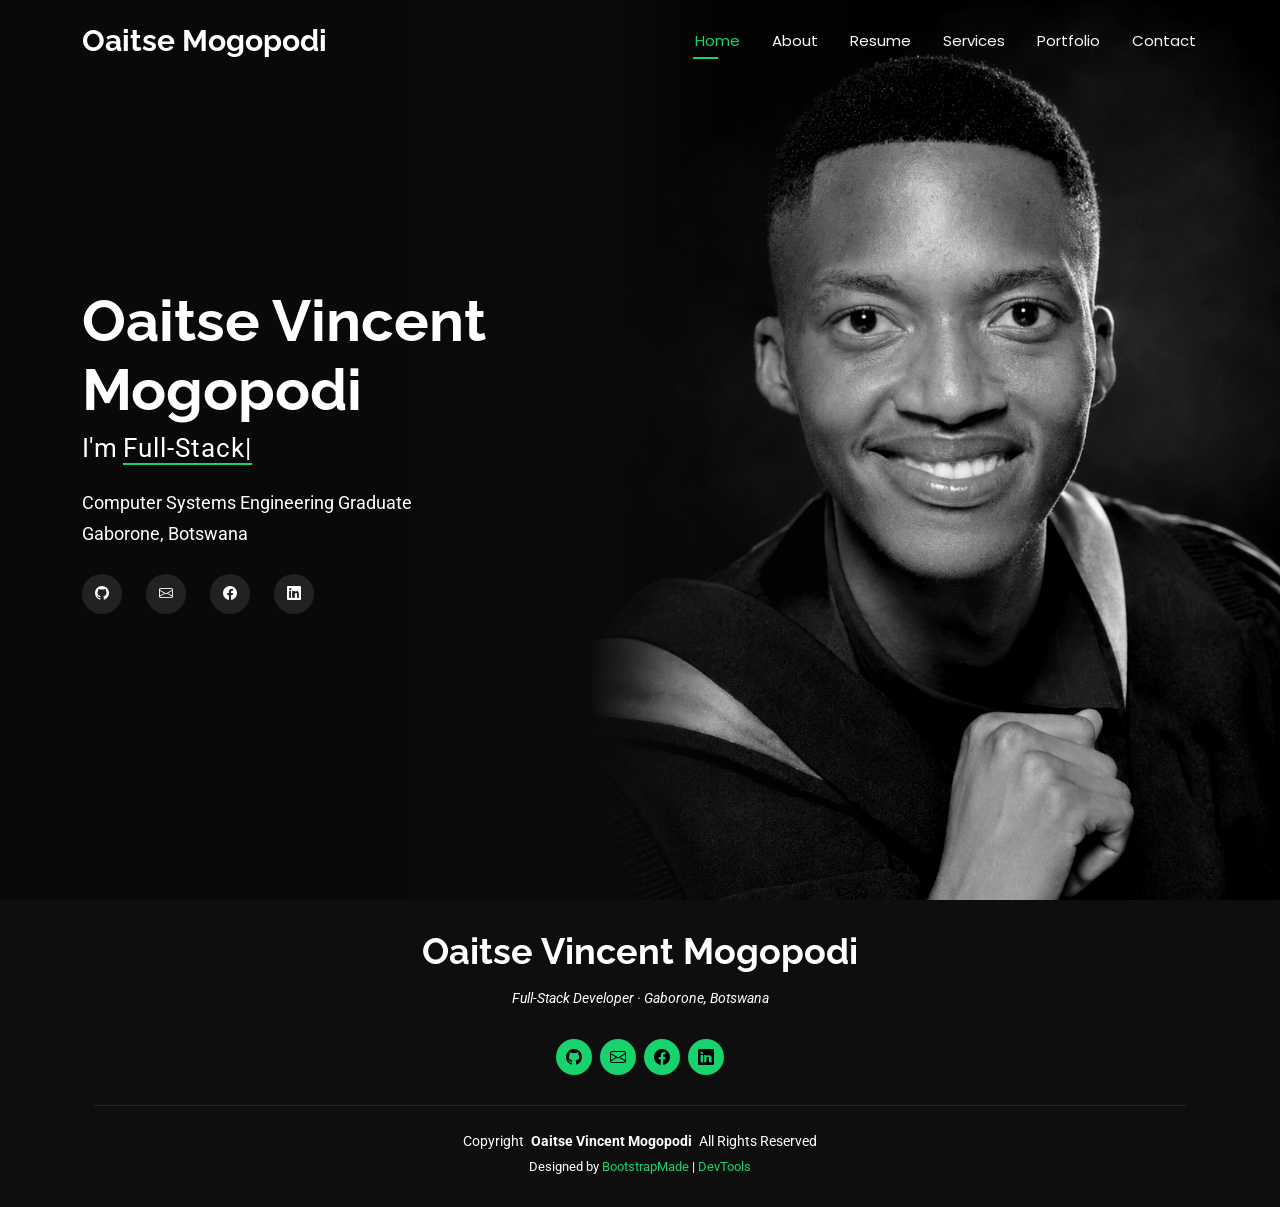
==== index.html @ 15a84e5a "first commit" ====
<!DOCTYPE html>
<html lang="en">

<head>
  <meta charset="utf-8">
  <meta content="width=device-width, initial-scale=1.0" name="viewport">
  <title>Oaitse Vincent Mogopodi | Full-Stack Developer</title>
  <meta name="description" content="Oaitse Vincent Mogopodi, Full-Stack Developer and Computer Systems Engineering Graduate in Gaborone, Botswana. Explore web applications, mobile contributions, testing, automation, and IT support.">
  <meta property="og:title" content="Oaitse Vincent Mogopodi | Full-Stack Developer">
  <meta property="og:type" content="website">

  <!-- Favicons -->
  <link href="assets/img/favicon.png" rel="icon">
  <link href="assets/img/apple-touch-icon.png" rel="apple-touch-icon">

  <!-- Fonts -->
  <link href="https://fonts.googleapis.com" rel="preconnect">
  <link href="https://fonts.gstatic.com" rel="preconnect" crossorigin>
  <link href="https://fonts.googleapis.com/css2?family=Roboto:ital,wght@0,100;0,300;0,400;0,500;0,700;0,900;1,100;1,300;1,400;1,500;1,700;1,900&family=Poppins:ital,wght@0,100;0,200;0,300;0,400;0,500;0,600;0,700;0,800;0,900;1,100;1,200;1,300;1,400;1,500;1,600;1,700;1,800;1,900&family=Raleway:ital,wght@0,100;0,200;0,300;0,400;0,500;0,600;0,700;0,800;0,900;1,100;1,200;1,300;1,400;1,500;1,600;1,700;1,800;1,900&display=swap" rel="stylesheet">

  <!-- Vendor CSS Files -->
  <link href="assets/vendor/bootstrap/css/bootstrap.min.css" rel="stylesheet">
  <link href="assets/vendor/bootstrap-icons/bootstrap-icons.css" rel="stylesheet">
  <link href="assets/vendor/aos/aos.css" rel="stylesheet">
  <link href="assets/vendor/swiper/swiper-bundle.min.css" rel="stylesheet">
  <link href="assets/vendor/glightbox/css/glightbox.min.css" rel="stylesheet">

  <!-- Main CSS File -->
  <link href="assets/css/main.css" rel="stylesheet">

  <!-- =======================================================
  * Template Name: Personal
  * Template URL: https://bootstrapmade.com/personal-free-resume-bootstrap-template/
  * Updated: Mar 05 2025 with Bootstrap v5.3.3
  * Author: BootstrapMade.com
  * License: https://bootstrapmade.com/license/
  ======================================================== -->
  <link href="assets/css/personalisation.css" rel="stylesheet">
</head>

<body class="index-page">

  <header id="header" class="header d-flex align-items-center fixed-top">
    <div class="container-fluid container-xl position-relative d-flex align-items-center justify-content-between">

      <a href="index.html" class="logo d-flex align-items-center">
        <!-- Uncomment the line below if you also wish to use an image logo -->
        <!-- <img src="assets/img/logo.webp" alt=""> -->
        <span class="sitename">Oaitse Mogopodi</span>
      </a>

      <nav id="navmenu" class="navmenu" aria-label="Main navigation">
        <ul id="main-navigation">
          <li><a href="index.html" class="active">Home</a></li>
          <li><a href="about.html">About</a></li>
          <li><a href="resume.html">Resume</a></li>
          <li><a href="services.html">Services</a></li>
          <li><a href="portfolio.html">Portfolio</a></li>
          <li><a href="contact.html">Contact</a></li>
        </ul>
        <button type="button" class="mobile-nav-toggle d-xl-none bi bi-list" aria-label="Toggle navigation" aria-expanded="false" aria-controls="main-navigation"></button>
      </nav>

    </div>
  </header>

  <main id="main" class="main" tabindex="-1">

    <!-- Hero Section -->
    <section id="hero" class="hero section dark-background">

      <img src="assets/img/oaitse-graduation.png" alt="Oaitse Vincent Mogopodi in graduation attire" fetchpriority="high" data-aos="fade-in">

      <div class="container" data-aos="zoom-out" data-aos-delay="100">
        <h1 class="hero-name">Oaitse Vincent Mogopodi</h1>
        <p>I'm <span class="typed" data-typed-items="Full-Stack Developer, Mobile Developer, Software Tester, IT Support Specialist"></span></p>
        <p class="hero-description">Computer Systems Engineering Graduate<br>Gaborone, Botswana</p>
        <div class="social-links"><a href="https://github.com/oaitsemogopodi" aria-label="GitHub"><i class="bi bi-github" aria-hidden="true"></i></a>
<a href="mailto:oaitsemogopodi@gmail.com" aria-label="Email Oaitse"><i class="bi bi-envelope" aria-hidden="true"></i></a>
<a href="https://www.facebook.com/oaitsetheboy.mogopodi/" aria-label="Facebook"><i class="bi bi-facebook" aria-hidden="true"></i></a>
<a href="https://www.linkedin.com/in/oaitse-vincent-mogopodi-698320246/" aria-label="LinkedIn"><i class="bi bi-linkedin" aria-hidden="true"></i></a></div>
      </div>

    </section><!-- /Hero Section -->

  </main>

  <footer id="footer" class="footer dark-background">
    <div class="container">
      <h3 class="sitename">Oaitse Vincent Mogopodi</h3>
      <p>Full-Stack Developer · Gaborone, Botswana</p>
      <div class="social-links d-flex justify-content-center"><a href="https://github.com/oaitsemogopodi" aria-label="GitHub"><i class="bi bi-github" aria-hidden="true"></i></a>
<a href="mailto:oaitsemogopodi@gmail.com" aria-label="Email Oaitse"><i class="bi bi-envelope" aria-hidden="true"></i></a>
<a href="https://www.facebook.com/oaitsetheboy.mogopodi/" aria-label="Facebook"><i class="bi bi-facebook" aria-hidden="true"></i></a>
<a href="https://www.linkedin.com/in/oaitse-vincent-mogopodi-698320246/" aria-label="LinkedIn"><i class="bi bi-linkedin" aria-hidden="true"></i></a></div>
      <div class="container">
        <div class="copyright">
          <span>Copyright</span> <strong class="px-1 sitename">Oaitse Vincent Mogopodi</strong> <span>All Rights Reserved</span>
        </div>
        <div class="credits">
          <!-- All the links in the footer should remain intact. -->
          <!-- You can delete the links only if you've purchased the pro version. -->
          <!-- Licensing information: https://bootstrapmade.com/license/ -->
          <!-- Purchase the pro version with working PHP/AJAX contact form: [buy-url] -->
          Designed by <a href="https://bootstrapmade.com/">BootstrapMade</a> | <a href="https://bootstrapmade.com/tools/">DevTools</a>
        </div>
      </div>
    </div>
  </footer>

  <!-- Scroll Top -->
  <a href="#main" aria-label="Back to top" id="scroll-top" class="scroll-top d-flex align-items-center justify-content-center"><i class="bi bi-arrow-up-short"></i></a>

  <!-- Preloader -->
  <div id="preloader"></div>

  <!-- Vendor JS Files -->
  <script src="assets/vendor/bootstrap/js/bootstrap.bundle.min.js"></script>
  <script src="assets/vendor/php-email-form/validate.js"></script>
  <script src="assets/vendor/aos/aos.js"></script>
  <script src="assets/vendor/typed.js/typed.umd.js"></script>
  <script src="assets/vendor/purecounter/purecounter_vanilla.js"></script>
  <script src="assets/vendor/waypoints/noframework.waypoints.js"></script>
  <script src="assets/vendor/swiper/swiper-bundle.min.js"></script>
  <script src="assets/vendor/glightbox/js/glightbox.min.js"></script>
  <script src="assets/vendor/imagesloaded/imagesloaded.pkgd.min.js"></script>
  <script src="assets/vendor/isotope-layout/isotope.pkgd.min.js"></script>

  <!-- Main JS File -->
  <script src="assets/js/main.js"></script>
  <script src="assets/js/personalisation.js"></script>

</body>

</html>
---- assets/css/main.css ----
/**
* Template Name: Personal
* Template URL: https://bootstrapmade.com/personal-free-resume-bootstrap-template/
* Updated: Mar 05 2025 with Bootstrap v5.3.3
* Author: BootstrapMade.com
* License: https://bootstrapmade.com/license/
*/

/*--------------------------------------------------------------
# Font & Color Variables
# Help: https://bootstrapmade.com/color-system/
--------------------------------------------------------------*/
/* Fonts */
:root {
  --default-font: "Roboto",  system-ui, -apple-system, "Segoe UI", Roboto, "Helvetica Neue", Arial, "Noto Sans", "Liberation Sans", sans-serif, "Apple Color Emoji", "Segoe UI Emoji", "Segoe UI Symbol", "Noto Color Emoji";
  --heading-font: "Raleway",  sans-serif;
  --nav-font: "Poppins",  sans-serif;
}

/* Global Colors - The following color variables are used throughout the website. Updating them here will change the color scheme of the entire website */
:root { 
  --background-color: #000000; /* Background color for the entire website, including individual sections */
  --default-color: #fafafa; /* Default color used for the majority of the text content across the entire website */
  --heading-color: #ffffff; /* Color for headings, subheadings and title throughout the website */
  --accent-color: #18d26e; /* Accent color that represents your brand on the website. It's used for buttons, links, and other elements that need to stand out */
  --surface-color: #1a1a1a; /* The surface color is used as a background of boxed elements within sections, such as cards, icon boxes, or other elements that require a visual separation from the global background. */
  --contrast-color: #000000; /* Contrast color for text, ensuring readability against backgrounds of accent, heading, or default colors. */
}

/* Nav Menu Colors - The following color variables are used specifically for the navigation menu. They are separate from the global colors to allow for more customization options */
:root {
  --nav-color: #fafafa;  /* The default color of the main navmenu links */
  --nav-hover-color: #18d26e; /* Applied to main navmenu links when they are hovered over or active */
  --nav-mobile-background-color: #1a1a1a; /* Used as the background color for mobile navigation menu */
  --nav-dropdown-background-color: #1a1a1a; /* Used as the background color for dropdown items that appear when hovering over primary navigation items */
  --nav-dropdown-color: #fafafa; /* Used for navigation links of the dropdown items in the navigation menu. */
  --nav-dropdown-hover-color: #18d26e; /* Similar to --nav-hover-color, this color is applied to dropdown navigation links when they are hovered over. */
}

/* Color Presets - These classes override global colors when applied to any section or element, providing reuse of the sam color scheme. */

.light-background {
  --background-color: #1a1a1a;
  --surface-color: #343434;
}

.dark-background {
  --background-color: rgba(15, 15, 15, 0.975);
  --default-color: #ffffff;
  --heading-color: #ffffff;
  --surface-color: #292929f9;
  --contrast-color: #000000;
}

/* Smooth scroll */
:root {
  scroll-behavior: smooth;
}

/*--------------------------------------------------------------
# General Styling & Shared Classes
--------------------------------------------------------------*/
body {
  color: var(--default-color);
  background-color: var(--background-color);
  font-family: var(--default-font);
}

a {
  color: var(--accent-color);
  text-decoration: none;
  transition: 0.3s;
}

a:hover {
  color: color-mix(in srgb, var(--accent-color), transparent 25%);
  text-decoration: none;
}

h1,
h2,
h3,
h4,
h5,
h6 {
  color: var(--heading-color);
  font-family: var(--heading-font);
}

/* PHP Email Form Messages
------------------------------*/
.php-email-form .error-message {
  display: none;
  background: #df1529;
  color: #ffffff;
  text-align: left;
  padding: 15px;
  margin-bottom: 24px;
  font-weight: 600;
}

.php-email-form .sent-message {
  display: none;
  color: #ffffff;
  background: #059652;
  text-align: center;
  padding: 15px;
  margin-bottom: 24px;
  font-weight: 600;
}

.php-email-form .loading {
  display: none;
  background: var(--surface-color);
  text-align: center;
  padding: 15px;
  margin-bottom: 24px;
}

.php-email-form .loading:before {
  content: "";
  display: inline-block;
  border-radius: 50%;
  width: 24px;
  height: 24px;
  margin: 0 10px -6px 0;
  border: 3px solid var(--accent-color);
  border-top-color: var(--surface-color);
  animation: php-email-form-loading 1s linear infinite;
}

@keyframes php-email-form-loading {
  0% {
    transform: rotate(0deg);
  }

  100% {
    transform: rotate(360deg);
  }
}

/*--------------------------------------------------------------
# Global Header
--------------------------------------------------------------*/
.header {
  --background-color: rgba(0, 0, 0, 0);
  color: var(--default-color);
  background-color: var(--background-color);
  padding: 15px 0;
  transition: all 0.5s;
  z-index: 997;
}

.header .logo {
  line-height: 1;
}

.header .logo img {
  max-height: 32px;
  margin-right: 8px;
}

.header .logo h1 {
  font-size: 30px;
  margin: 0;
  font-weight: 700;
  color: var(--heading-color);
}

.scrolled .header {
  box-shadow: 0px 0 18px rgba(0, 0, 0, 0.1);
}

/* Global Header on Scroll
------------------------------*/
.scrolled .header {
  --background-color: rgba(0, 0, 0, 0.8);
}

/*--------------------------------------------------------------
# Navigation Menu
--------------------------------------------------------------*/
/* Desktop Navigation */
@media (min-width: 1200px) {
  .navmenu {
    padding: 0;
  }

  .navmenu ul {
    margin: 0;
    padding: 0;
    display: flex;
    list-style: none;
    align-items: center;
  }

  .navmenu li {
    position: relative;
  }

  .navmenu>ul>li {
    white-space: nowrap;
    padding: 15px 14px;
  }

  .navmenu>ul>li:last-child {
    padding-right: 0;
  }

  .navmenu a,
  .navmenu a:focus {
    color: var(--nav-color);
    font-size: 15px;
    padding: 0 2px;
    font-family: var(--nav-font);
    font-weight: 400;
    display: flex;
    align-items: center;
    justify-content: space-between;
    white-space: nowrap;
    transition: 0.3s;
    position: relative;
  }

  .navmenu a i,
  .navmenu a:focus i {
    font-size: 12px;
    line-height: 0;
    margin-left: 5px;
    transition: 0.3s;
  }

  .navmenu>ul>li>a:before {
    content: "";
    position: absolute;
    height: 2px;
    bottom: -6px;
    left: 0;
    background-color: var(--nav-hover-color);
    visibility: hidden;
    width: 0px;
    transition: all 0.3s ease-in-out 0s;
  }

  .navmenu a:hover:before,
  .navmenu li:hover>a:before,
  .navmenu .active:before {
    visibility: visible;
    width: 25px;
  }

  .navmenu li:hover>a,
  .navmenu .active,
  .navmenu .active:focus {
    color: var(--nav-hover-color);
  }

  .navmenu .dropdown ul {
    margin: 0;
    padding: 10px 0;
    background: var(--nav-dropdown-background-color);
    display: block;
    position: absolute;
    visibility: hidden;
    left: 14px;
    top: 130%;
    opacity: 0;
    transition: 0.3s;
    border-radius: 4px;
    z-index: 99;
    box-shadow: 0px 0px 30px rgba(0, 0, 0, 0.1);
  }

  .navmenu .dropdown ul li {
    min-width: 200px;
  }

  .navmenu .dropdown ul a {
    padding: 10px 20px;
    font-size: 15px;
    text-transform: none;
    color: var(--nav-dropdown-color);
  }

  .navmenu .dropdown ul a i {
    font-size: 12px;
  }

  .navmenu .dropdown ul a:hover,
  .navmenu .dropdown ul .active:hover,
  .navmenu .dropdown ul li:hover>a {
    color: var(--nav-dropdown-hover-color);
  }

  .navmenu .dropdown:hover>ul {
    opacity: 1;
    top: 100%;
    visibility: visible;
  }

  .navmenu .dropdown .dropdown ul {
    top: 0;
    left: -90%;
    visibility: hidden;
  }

  .navmenu .dropdown .dropdown:hover>ul {
    opacity: 1;
    top: 0;
    left: -100%;
    visibility: visible;
  }
}

/* Mobile Navigation */
@media (max-width: 1199px) {
  .mobile-nav-toggle {
    color: var(--nav-color);
    font-size: 28px;
    line-height: 0;
    margin-right: 10px;
    cursor: pointer;
    transition: color 0.3s;
  }

  .navmenu {
    padding: 0;
    z-index: 9997;
  }

  .navmenu ul {
    display: none;
    list-style: none;
    position: absolute;
    inset: 60px 20px 20px 20px;
    padding: 10px 0;
    margin: 0;
    border-radius: 6px;
    background-color: var(--nav-mobile-background-color);
    border: 1px solid color-mix(in srgb, var(--default-color), transparent 90%);
    box-shadow: none;
    overflow-y: auto;
    transition: 0.3s;
    z-index: 9998;
  }

  .navmenu a,
  .navmenu a:focus {
    color: var(--nav-dropdown-color);
    padding: 10px 20px;
    font-family: var(--nav-font);
    font-size: 17px;
    font-weight: 500;
    display: flex;
    align-items: center;
    justify-content: space-between;
    white-space: nowrap;
    transition: 0.3s;
  }

  .navmenu a i,
  .navmenu a:focus i {
    font-size: 12px;
    line-height: 0;
    margin-left: 5px;
    width: 30px;
    height: 30px;
    display: flex;
    align-items: center;
    justify-content: center;
    border-radius: 50%;
    transition: 0.3s;
    background-color: color-mix(in srgb, var(--accent-color), transparent 90%);
  }

  .navmenu a i:hover,
  .navmenu a:focus i:hover {
    background-color: var(--accent-color);
    color: var(--contrast-color);
  }

  .navmenu a:hover,
  .navmenu .active,
  .navmenu .active:focus {
    color: var(--nav-dropdown-hover-color);
  }

  .navmenu .active i,
  .navmenu .active:focus i {
    background-color: var(--accent-color);
    color: var(--contrast-color);
    transform: rotate(180deg);
  }

  .navmenu .dropdown ul {
    position: static;
    display: none;
    z-index: 99;
    padding: 10px 0;
    margin: 10px 20px;
    background-color: var(--nav-dropdown-background-color);
    transition: all 0.5s ease-in-out;
  }

  .navmenu .dropdown ul ul {
    background-color: rgba(33, 37, 41, 0.1);
  }

  .navmenu .dropdown>.dropdown-active {
    display: block;
    background-color: rgba(33, 37, 41, 0.03);
  }

  .mobile-nav-active {
    overflow: hidden;
  }

  .mobile-nav-active .mobile-nav-toggle {
    color: #fff;
    position: absolute;
    font-size: 32px;
    top: 15px;
    right: 15px;
    margin-right: 0;
    z-index: 9999;
  }

  .mobile-nav-active .navmenu {
    position: fixed;
    overflow: hidden;
    inset: 0;
    background: rgba(33, 37, 41, 0.8);
    transition: 0.3s;
  }

  .mobile-nav-active .navmenu>ul {
    display: block;
  }
}

/*--------------------------------------------------------------
# Global Footer
--------------------------------------------------------------*/
.footer {
  color: var(--default-color);
  background-color: var(--background-color);
  font-size: 14px;
  text-align: center;
  padding: 30px 0;
  position: relative;
}

.footer h3 {
  font-size: 36px;
  font-weight: 700;
  position: relative;
  padding: 0;
  margin: 0 0 15px 0;
}

.footer p {
  font-size: 15;
  font-style: italic;
  padding: 0;
  margin: 0 0 30px 0;
}

.footer .social-links {
  margin: 0 0 30px 0;
}

.footer .social-links a {
  font-size: 16px;
  display: flex;
  align-items: center;
  justify-content: center;
  background: var(--accent-color);
  color: var(--contrast-color);
  line-height: 1;
  margin: 0 4px;
  border-radius: 50%;
  text-align: center;
  width: 36px;
  height: 36px;
  transition: 0.3s;
}

.footer .social-links a:hover {
  background: color-mix(in srgb, var(--accent-color), transparent 20%);
  text-decoration: none;
}

.footer .copyright {
  padding-top: 25px;
  border-top: 1px solid color-mix(in srgb, var(--default-color), transparent 90%);
}

.footer .credits {
  font-size: 13px;
  padding-top: 5px;
}

/*--------------------------------------------------------------
# Preloader
--------------------------------------------------------------*/
#preloader {
  position: fixed;
  inset: 0;
  z-index: 999999;
  overflow: hidden;
  background: var(--background-color);
  transition: all 0.6s ease-out;
}

#preloader:before {
  content: "";
  position: fixed;
  top: calc(50% - 30px);
  left: calc(50% - 30px);
  border: 6px solid #ffffff;
  border-color: var(--accent-color) transparent var(--accent-color) transparent;
  border-radius: 50%;
  width: 60px;
  height: 60px;
  animation: animate-preloader 1.5s linear infinite;
}

@keyframes animate-preloader {
  0% {
    transform: rotate(0deg);
  }

  100% {
    transform: rotate(360deg);
  }
}

/*--------------------------------------------------------------
# Scroll Top Button
--------------------------------------------------------------*/
.scroll-top {
  position: fixed;
  visibility: hidden;
  opacity: 0;
  right: 15px;
  bottom: -15px;
  z-index: 99999;
  background-color: var(--accent-color);
  width: 44px;
  height: 44px;
  border-radius: 50px;
  transition: all 0.4s;
}

.scroll-top i {
  font-size: 24px;
  color: var(--contrast-color);
  line-height: 0;
}

.scroll-top:hover {
  background-color: color-mix(in srgb, var(--accent-color), transparent 20%);
  color: var(--contrast-color);
}

.scroll-top.active {
  visibility: visible;
  opacity: 1;
  bottom: 15px;
}

/*--------------------------------------------------------------
# Disable aos animation delay on mobile devices
--------------------------------------------------------------*/
@media screen and (max-width: 768px) {
  [data-aos-delay] {
    transition-delay: 0 !important;
  }
}

/*--------------------------------------------------------------
# Global Page Titles & Breadcrumbs
--------------------------------------------------------------*/
.page-title {
  color: var(--default-color);
  background-color: var(--background-color);
  position: relative;
}

.page-title .heading {
  padding: 160px 0 80px 0;
  border-top: 1px solid color-mix(in srgb, var(--default-color), transparent 90%);
}

.page-title .heading h1 {
  font-size: 38px;
  font-weight: 700;
}

.page-title nav {
  background-color: color-mix(in srgb, var(--default-color), transparent 90%);
  padding: 20px 0;
}

.page-title nav ol {
  display: flex;
  flex-wrap: wrap;
  list-style: none;
  margin: 0;
  font-size: 16px;
  font-weight: 600;
}

.page-title nav ol li+li {
  padding-left: 10px;
}

.page-title nav ol li+li::before {
  content: "/";
  display: inline-block;
  padding-right: 10px;
  color: color-mix(in srgb, var(--default-color), transparent 70%);
}

/*--------------------------------------------------------------
# Global Sections
--------------------------------------------------------------*/
section,
.section {
  color: var(--default-color);
  background-color: var(--background-color);
  padding: 60px 0;
  scroll-margin-top: 100px;
  overflow: clip;
}

@media (max-width: 1199px) {

  section,
  .section {
    scroll-margin-top: 66px;
  }
}

/*--------------------------------------------------------------
# Global Section Titles
--------------------------------------------------------------*/
.section-title {
  padding-bottom: 60px;
  position: relative;
}

.section-title h2 {
  font-size: 14px;
  font-weight: 500;
  padding: 0;
  line-height: 1px;
  margin: 0;
  letter-spacing: 1.5px;
  text-transform: uppercase;
  color: color-mix(in srgb, var(--default-color), transparent 50%);
  position: relative;
}

.section-title h2::after {
  content: "";
  width: 120px;
  height: 1px;
  display: inline-block;
  background: var(--accent-color);
  margin: 4px 10px;
}

.section-title div {
  color: var(--heading-color);
  margin: 0;
  margin: 0;
  font-size: 28px;
  font-weight: 700;
  text-transform: uppercase;
  font-family: var(--heading-font);
}

/*--------------------------------------------------------------
# Hero Section
--------------------------------------------------------------*/
.hero {
  width: 100%;
  min-height: 100vh;
  position: relative;
  padding: 80px 0;
  display: flex;
  align-items: center;
  justify-content: center;
}

.hero img {
  position: absolute;
  inset: 0;
  display: block;
  width: 100%;
  height: 100%;
  object-fit: cover;
  z-index: 1;
}

.hero .container {
  position: relative;
  z-index: 3;
}

.hero h2 {
  margin: 0;
  font-size: 64px;
  font-weight: 700;
}

.hero p {
  margin: 5px 0 0 0;
  font-size: 26px;
}

.hero p span {
  letter-spacing: 1px;
  border-bottom: 2px solid var(--accent-color);
}

.hero .social-links {
  margin-top: 25px;
}

.hero .social-links a {
  background-color: color-mix(in srgb, var(--default-color), transparent 90%);
  color: var(--default-color);
  font-size: 14px;
  width: 40px;
  height: 40px;
  border-radius: 50px;
  display: inline-flex;
  align-items: center;
  justify-content: center;
  margin-right: 20px;
  transition: 0.3s;
}

.hero .social-links a:hover {
  background-color: var(--accent-color);
}

@media (max-width: 768px) {
  .hero h2 {
    font-size: 32px;
  }

  .hero p {
    font-size: 20px;
  }
}

/*--------------------------------------------------------------
# About Section
--------------------------------------------------------------*/
.about .content h2 {
  font-weight: 700;
  font-size: 24px;
}

.about .content ul {
  list-style: none;
  padding: 0;
}

.about .content ul li {
  margin-bottom: 20px;
  display: flex;
  align-items: center;
}

.about .content ul strong {
  margin-right: 10px;
}

.about .content ul i {
  font-size: 16px;
  margin-right: 5px;
  color: var(--accent-color);
  line-height: 0;
}

/*--------------------------------------------------------------
# Stats Section
--------------------------------------------------------------*/
.stats i {
  background-color: var(--surface-color);
  color: var(--accent-color);
  box-shadow: 0px 2px 25px rgba(0, 0, 0, 0.1);
  width: 54px;
  height: 54px;
  font-size: 24px;
  border-radius: 50px;
  border: 2px solid var(--background-color);
  display: inline-flex;
  align-items: center;
  justify-content: center;
  position: relative;
  z-index: 1;
}

.stats .stats-item {
  background-color: var(--surface-color);
  margin-top: -27px;
  padding: 30px 30px 25px 30px;
  width: 100%;
  position: relative;
  text-align: center;
  box-shadow: 0px 2px 35px rgba(0, 0, 0, 0.1);
  border-radius: 4px;
  z-index: 0;
}

.stats .stats-item span {
  font-size: 36px;
  display: block;
  font-weight: 700;
  color: color-mix(in srgb, var(--default-color), transparent 20%);
}

.stats .stats-item p {
  padding: 0;
  margin: 0;
  font-family: var(--heading-font);
  font-size: 16px;
}

/*--------------------------------------------------------------
# Skills Section
--------------------------------------------------------------*/
.skills .progress {
  height: 60px;
  display: block;
  background: none;
  border-radius: 0;
}

.skills .progress .skill {
  color: var(--heading-color);
  padding: 0;
  margin: 0 0 6px 0;
  text-transform: uppercase;
  display: block;
  font-weight: 600;
  font-family: var(--heading-font);
}

.skills .progress .skill .val {
  float: right;
  font-style: normal;
}

.skills .progress-bar-wrap {
  background: color-mix(in srgb, var(--default-color), transparent 90%);
  height: 10px;
}

.skills .progress-bar {
  width: 1px;
  height: 10px;
  transition: 0.9s;
  background-color: var(--accent-color);
}

/*--------------------------------------------------------------
# Interests Section
--------------------------------------------------------------*/
.interests .features-item {
  background-color: var(--surface-color);
  display: flex;
  align-items: center;
  padding: 20px;
  transition: 0.3s;
  border: 1px solid color-mix(in srgb, var(--default-color), transparent 90%);
  position: relative;
}

.interests .features-item i {
  font-size: 32px;
  padding-right: 10px;
  line-height: 0;
}

.interests .features-item h3 {
  font-weight: 700;
  margin: 0;
  padding: 0;
  line-height: 1;
  font-size: 16px;
}

.interests .features-item h3 a {
  color: var(--heading-color);
  transition: 0.3s;
}

.interests .features-item:hover {
  border-color: var(--accent-color);
}

.interests .features-item:hover h3 a {
  color: var(--accent-color);
}

/*--------------------------------------------------------------
# Testimonials Section
--------------------------------------------------------------*/
.testimonials .testimonials-carousel,
.testimonials .testimonials-slider {
  overflow: hidden;
}

.testimonials .testimonial-item {
  box-sizing: content-box;
  min-height: 320px;
}

.testimonials .testimonial-item .testimonial-img {
  width: 90px;
  border-radius: 50%;
  margin: -40px 0 0 40px;
  position: relative;
  z-index: 2;
  border: 6px solid var(--background-color);
}

.testimonials .testimonial-item h3 {
  font-size: 18px;
  font-weight: bold;
  margin: 10px 0 5px 45px;
}

.testimonials .testimonial-item h4 {
  font-size: 14px;
  color: color-mix(in srgb, var(--default-color), transparent 20%);
  margin: 0 0 0 45px;
}

.testimonials .testimonial-item .quote-icon-left,
.testimonials .testimonial-item .quote-icon-right {
  color: color-mix(in srgb, var(--accent-color), transparent 50%);
  font-size: 26px;
  line-height: 0;
}

.testimonials .testimonial-item .quote-icon-left {
  display: inline-block;
  left: -5px;
  position: relative;
}

.testimonials .testimonial-item .quote-icon-right {
  display: inline-block;
  right: -5px;
  position: relative;
  top: 10px;
  transform: scale(-1, -1);
}

.testimonials .testimonial-item p {
  font-style: italic;
  margin: 0 15px 0 15px;
  padding: 20px 20px 60px 20px;
  background: var(--surface-color);
  border-radius: 6px;
  position: relative;
  z-index: 1;
}

.testimonials .swiper-wrapper {
  height: auto;
}

.testimonials .swiper-pagination {
  margin-top: 20px;
  position: relative;
}

.testimonials .swiper-pagination .swiper-pagination-bullet {
  width: 12px;
  height: 12px;
  background-color: var(--background-color);
  opacity: 1;
  border: 1px solid var(--accent-color);
}

.testimonials .swiper-pagination .swiper-pagination-bullet-active {
  background-color: var(--accent-color);
}

/*--------------------------------------------------------------
# Resume Section
--------------------------------------------------------------*/
.resume .resume-title {
  color: var(--heading-color);
  font-size: 26px;
  font-weight: 700;
  margin-top: 20px;
  margin-bottom: 20px;
}

.resume .resume-item {
  padding: 0 0 20px 20px;
  margin-top: -2px;
  border-left: 2px solid var(--accent-color);
  position: relative;
}

.resume .resume-item h4 {
  line-height: 18px;
  font-size: 18px;
  font-weight: 600;
  text-transform: uppercase;
  color: color-mix(in srgb, var(--default-color), transparent 20%);
  margin-bottom: 10px;
}

.resume .resume-item h5 {
  font-size: 16px;
  padding: 5px 15px;
  display: inline-block;
  font-weight: 600;
  margin-bottom: 10px;
}

.resume .resume-item ul {
  padding-left: 20px;
}

.resume .resume-item ul li {
  padding-bottom: 10px;
}

.resume .resume-item:last-child {
  padding-bottom: 0;
}

.resume .resume-item::before {
  content: "";
  position: absolute;
  width: 16px;
  height: 16px;
  border-radius: 50px;
  left: -9px;
  top: 0;
  background: var(--background-color);
  border: 2px solid var(--accent-color);
}

/*--------------------------------------------------------------
# Services Section
--------------------------------------------------------------*/
.services .service-item {
  background-color: var(--surface-color);
  text-align: center;
  padding: 80px 20px;
  transition: all ease-in-out 0.3s;
  height: 100%;
}

.services .service-item .icon {
  margin: 0 auto;
  width: 64px;
  height: 64px;
  background: var(--accent-color);
  border-radius: 4px;
  display: flex;
  align-items: center;
  justify-content: center;
  margin-bottom: 20px;
  transition: 0.3s;
  transform-style: preserve-3d;
}

.services .service-item .icon i {
  color: var(--contrast-color);
  font-size: 28px;
  transition: ease-in-out 0.3s;
}

.services .service-item .icon::before {
  position: absolute;
  content: "";
  left: -8px;
  top: -8px;
  height: 100%;
  width: 100%;
  background: color-mix(in srgb, var(--accent-color), transparent 80%);
  border-radius: 5px;
  transition: all 0.3s ease-out 0s;
  transform: translateZ(-1px);
}

.services .service-item h3 {
  font-weight: 700;
  margin: 10px 0 15px 0;
  font-size: 22px;
}

.services .service-item p {
  line-height: 24px;
  font-size: 14px;
  margin-bottom: 0;
}

.services .service-item:hover {
  background: var(--accent-color);
  border-color: var(--accent-color);
}

.services .service-item:hover .icon {
  background: var(--surface-color);
}

.services .service-item:hover .icon i {
  color: var(--accent-color);
}

.services .service-item:hover .icon::before {
  background: color-mix(in srgb, var(--background-color), transparent 70%);
}

.services .service-item:hover h3,
.services .service-item:hover p {
  color: var(--contrast-color);
}

/*--------------------------------------------------------------
# Service Details Section
--------------------------------------------------------------*/
.service-details .services-list {
  background-color: var(--surface-color);
  padding: 10px 30px;
  border: 1px solid color-mix(in srgb, var(--default-color), transparent 90%);
  margin-bottom: 20px;
}

.service-details .services-list a {
  display: block;
  line-height: 1;
  padding: 8px 0 8px 15px;
  border-left: 3px solid color-mix(in srgb, var(--default-color), transparent 70%);
  margin: 20px 0;
  color: color-mix(in srgb, var(--default-color), transparent 20%);
  transition: 0.3s;
}

.service-details .services-list a.active {
  color: var(--heading-color);
  font-weight: 700;
  border-color: var(--accent-color);
}

.service-details .services-list a:hover {
  border-color: var(--accent-color);
}

.service-details .services-img {
  margin-bottom: 20px;
}

.service-details h3 {
  font-size: 26px;
  font-weight: 700;
}

.service-details h4 {
  font-size: 20px;
  font-weight: 700;
}

.service-details p {
  font-size: 15px;
}

.service-details ul {
  list-style: none;
  padding: 0;
  font-size: 15px;
}

.service-details ul li {
  padding: 5px 0;
  display: flex;
  align-items: center;
}

.service-details ul i {
  font-size: 20px;
  margin-right: 8px;
  color: var(--accent-color);
}

/*--------------------------------------------------------------
# Portfolio Section
--------------------------------------------------------------*/
.portfolio .portfolio-filters {
  padding: 0;
  margin: 0 auto 20px auto;
  list-style: none;
  text-align: center;
}

.portfolio .portfolio-filters li {
  cursor: pointer;
  display: inline-block;
  padding: 0;
  font-size: 18px;
  font-weight: 500;
  margin: 0 10px;
  line-height: 1;
  margin-bottom: 5px;
  transition: all 0.3s ease-in-out;
}

.portfolio .portfolio-filters li:hover,
.portfolio .portfolio-filters li.filter-active {
  color: var(--accent-color);
}

.portfolio .portfolio-filters li:first-child {
  margin-left: 0;
}

.portfolio .portfolio-filters li:last-child {
  margin-right: 0;
}

@media (max-width: 575px) {
  .portfolio .portfolio-filters li {
    font-size: 14px;
    margin: 0 5px;
  }
}

.portfolio .portfolio-content {
  position: relative;
  overflow: hidden;
}

.portfolio .portfolio-content img {
  transition: 0.3s;
}

.portfolio .portfolio-content .portfolio-info {
  opacity: 0;
  position: absolute;
  inset: 0;
  z-index: 3;
  transition: all ease-in-out 0.3s;
  background: rgba(0, 0, 0, 0.6);
  padding: 15px;
}

.portfolio .portfolio-content .portfolio-info h4 {
  font-size: 14px;
  padding: 5px 10px;
  font-weight: 400;
  color: #ffffff;
  display: inline-block;
  background-color: var(--accent-color);
}

.portfolio .portfolio-content .portfolio-info p {
  position: absolute;
  bottom: 10px;
  text-align: center;
  display: inline-block;
  left: 0;
  right: 0;
  font-size: 16px;
  font-weight: 600;
  color: rgba(255, 255, 255, 0.8);
}

.portfolio .portfolio-content .portfolio-info .preview-link,
.portfolio .portfolio-content .portfolio-info .details-link {
  position: absolute;
  left: calc(50% - 40px);
  font-size: 26px;
  top: calc(50% - 14px);
  color: #fff;
  transition: 0.3s;
  line-height: 1.2;
}

.portfolio .portfolio-content .portfolio-info .preview-link:hover,
.portfolio .portfolio-content .portfolio-info .details-link:hover {
  color: var(--accent-color);
}

.portfolio .portfolio-content .portfolio-info .details-link {
  left: 50%;
  font-size: 34px;
  line-height: 0;
}

.portfolio .portfolio-content:hover .portfolio-info {
  opacity: 1;
}

.portfolio .portfolio-content:hover img {
  transform: scale(1.1);
}

/*--------------------------------------------------------------
# Portfolio Details Section
--------------------------------------------------------------*/
.portfolio-details .portfolio-details-slider img {
  width: 100%;
}

.portfolio-details .portfolio-details-slider .swiper-pagination {
  margin-top: 20px;
  position: relative;
}

.portfolio-details .portfolio-details-slider .swiper-pagination .swiper-pagination-bullet {
  width: 12px;
  height: 12px;
  background-color: color-mix(in srgb, var(--default-color), transparent 85%);
  opacity: 1;
}

.portfolio-details .portfolio-details-slider .swiper-pagination .swiper-pagination-bullet-active {
  background-color: var(--accent-color);
}

.portfolio-details .portfolio-info {
  background-color: var(--surface-color);
  padding: 30px;
  box-shadow: 0px 0 30px rgba(0, 0, 0, 0.1);
}

.portfolio-details .portfolio-info h3 {
  font-size: 22px;
  font-weight: 700;
  margin-bottom: 20px;
  padding-bottom: 20px;
  border-bottom: 1px solid color-mix(in srgb, var(--default-color), transparent 85%);
}

.portfolio-details .portfolio-info ul {
  list-style: none;
  padding: 0;
  font-size: 15px;
}

.portfolio-details .portfolio-info ul li+li {
  margin-top: 10px;
}

.portfolio-details .portfolio-description {
  padding-top: 30px;
}

.portfolio-details .portfolio-description h2 {
  font-size: 26px;
  font-weight: 700;
  margin-bottom: 20px;
}

.portfolio-details .portfolio-description p {
  padding: 0;
  color: color-mix(in srgb, var(--default-color), transparent 30%);
}

/*--------------------------------------------------------------
# Starter Section Section
--------------------------------------------------------------*/
.starter-section {
  /* Add your styles here */
}

/*--------------------------------------------------------------
# Contact Section
--------------------------------------------------------------*/
.contact .info-item {
  box-shadow: 0px 0px 20px rgba(0, 0, 0, 0.1);
  padding: 20px 30px;
}

.contact .info-item .icon {
  color: var(--contrast-color);
  background-color: var(--accent-color);
  width: 56px;
  height: 56px;
  font-size: 24px;
  display: flex;
  justify-content: center;
  align-items: center;
  transition: all 0.3s ease-in-out;
  border-radius: 50%;
  margin-right: 15px;
}

.contact .info-item h3 {
  font-size: 18px;
  font-weight: 700;
  margin: 0 0 2px 0;
}

.contact .info-item p {
  padding: 0;
  margin-bottom: 0;
  font-size: 14px;
}

.contact .info-item .social-links a {
  font-size: 24px;
  display: inline-block;
  line-height: 1;
  margin: 4px 6px 0 0;
  transition: 0.3s;
  color: color-mix(in srgb, var(--default-color), transparent 50%);
}

.contact .info-item .social-links a:hover {
  color: var(--accent-color);
}

.contact .php-email-form {
  box-shadow: 0px 0px 20px rgba(0, 0, 0, 0.1);
  padding: 30px;
  margin-top: 30px;
}

@media (max-width: 575px) {
  .contact .php-email-form {
    padding: 20px;
  }
}

.contact .php-email-form input[type=text],
.contact .php-email-form input[type=email],
.contact .php-email-form textarea {
  color: var(--default-color);
  background-color: color-mix(in srgb, var(--background-color), transparent 50%);
  border-color: color-mix(in srgb, var(--default-color), transparent 80%);
  font-size: 14px;
  padding: 10px 15px;
  box-shadow: none;
  border-radius: 0;
}

.contact .php-email-form input[type=text]:focus,
.contact .php-email-form input[type=email]:focus,
.contact .php-email-form textarea:focus {
  border-color: var(--accent-color);
}

.contact .php-email-form input[type=text]::placeholder,
.contact .php-email-form input[type=email]::placeholder,
.contact .php-email-form textarea::placeholder {
  color: color-mix(in srgb, var(--default-color), transparent 70%);
}

.contact .php-email-form button[type=submit] {
  color: var(--contrast-color);
  background: var(--accent-color);
  border: 0;
  padding: 10px 30px;
  transition: 0.4s;
  border-radius: 50px;
}

.contact .php-email-form button[type=submit]:hover {
  background: color-mix(in srgb, var(--accent-color), transparent 20%);
}
---- assets/css/personalisation.css ----
/* Small content-fitting adjustments; original template rules remain intact. */
.header .logo .sitename {font-size:30px;font-family:var(--heading-font);font-weight:700;color:var(--heading-color)}
.mobile-nav-toggle {border:0;background:transparent;padding:6px}
.hero .hero-name {font-size:clamp(36px,4.5vw,64px);font-weight:700;max-width:650px;margin:0}
.hero {overflow:hidden;background:#0b0b0b url('../img/hero-bg.jpg') center/cover no-repeat}
/* Keep the demo's staircase texture; conceal its stock portrait behind ours. */
.hero::after {content:'';position:absolute;inset:0;z-index:0;background:linear-gradient(90deg,transparent 40%,#0b0b0b 65%)}
.hero>img {left:auto;right:0;top:-3%;bottom:auto;width:54%;height:125%;object-position:50% 20%;filter:brightness(.9) contrast(1.22);mask-image:linear-gradient(90deg,transparent,#000 18%);-webkit-mask-image:linear-gradient(90deg,transparent,#000 18%)}
.hero::before {content:'';position:absolute;inset:0;z-index:2;background:linear-gradient(90deg,#0003 30%,#0b0b0b66 48%,transparent 72%)}
.hero .container {z-index:3}
.hero .hero-description {font-size:18px;line-height:1.7;margin-top:20px}
.hero p {max-width:650px}.hero .typed {overflow-wrap:anywhere}
.about .content li {flex-wrap:wrap;overflow-wrap:anywhere}
.about img.img-fluid {filter:brightness(.9) contrast(1.22);mask-image:radial-gradient(ellipse 72% 78% at 50% 55%,#000 55%,transparent 100%);-webkit-mask-image:radial-gradient(ellipse 72% 78% at 50% 55%,#000 55%,transparent 100%)}
.contact .info-item {overflow-wrap:anywhere;min-width:0}.contact .info-item>div {min-width:0}
.project-summary {background:var(--surface-color);padding:28px;min-height:290px;display:flex;flex-direction:column;justify-content:center}
.project-summary h3 {font-size:24px}.project-summary>p:first-child {color:var(--accent-color);font-size:14px}
.portfolio .text-project .portfolio-info {opacity:1;inset:auto 0 0;padding:12px;background:#000c}
.portfolio .text-project .portfolio-info h4,.portfolio .text-project .portfolio-info p {display:none}
.portfolio .portfolio-content.text-project .portfolio-info .details-link {position:static;display:block;text-align:right;font-size:26px;line-height:1.2}
.portfolio-content:focus-within .portfolio-info {opacity:1}
.project-case,[id^='service-'] {scroll-margin-top:110px}
:focus-visible {outline:2px solid var(--accent-color);outline-offset:5px}
.portfolio-filters li {cursor:pointer}
@media(max-width:1199px){.header .logo .sitename{font-size:25px}}
@media(max-width:767px){.hero>img{top:0;width:100%;height:73%;object-position:50% 16%;mask-image:linear-gradient(#000 75%,transparent);-webkit-mask-image:linear-gradient(#000 75%,transparent)}.hero::before{background:linear-gradient(0deg,#0b0b0b 19%,#0b0b0bb3 38%,transparent 65%)}.hero{align-items:flex-end;padding-bottom:50px;min-height:820px;min-height:max(820px,100svh)}.hero .hero-name{font-size:36px}.hero p{font-size:22px}.hero .hero-description{font-size:17px}.hero .social-links{margin-top:18px}}
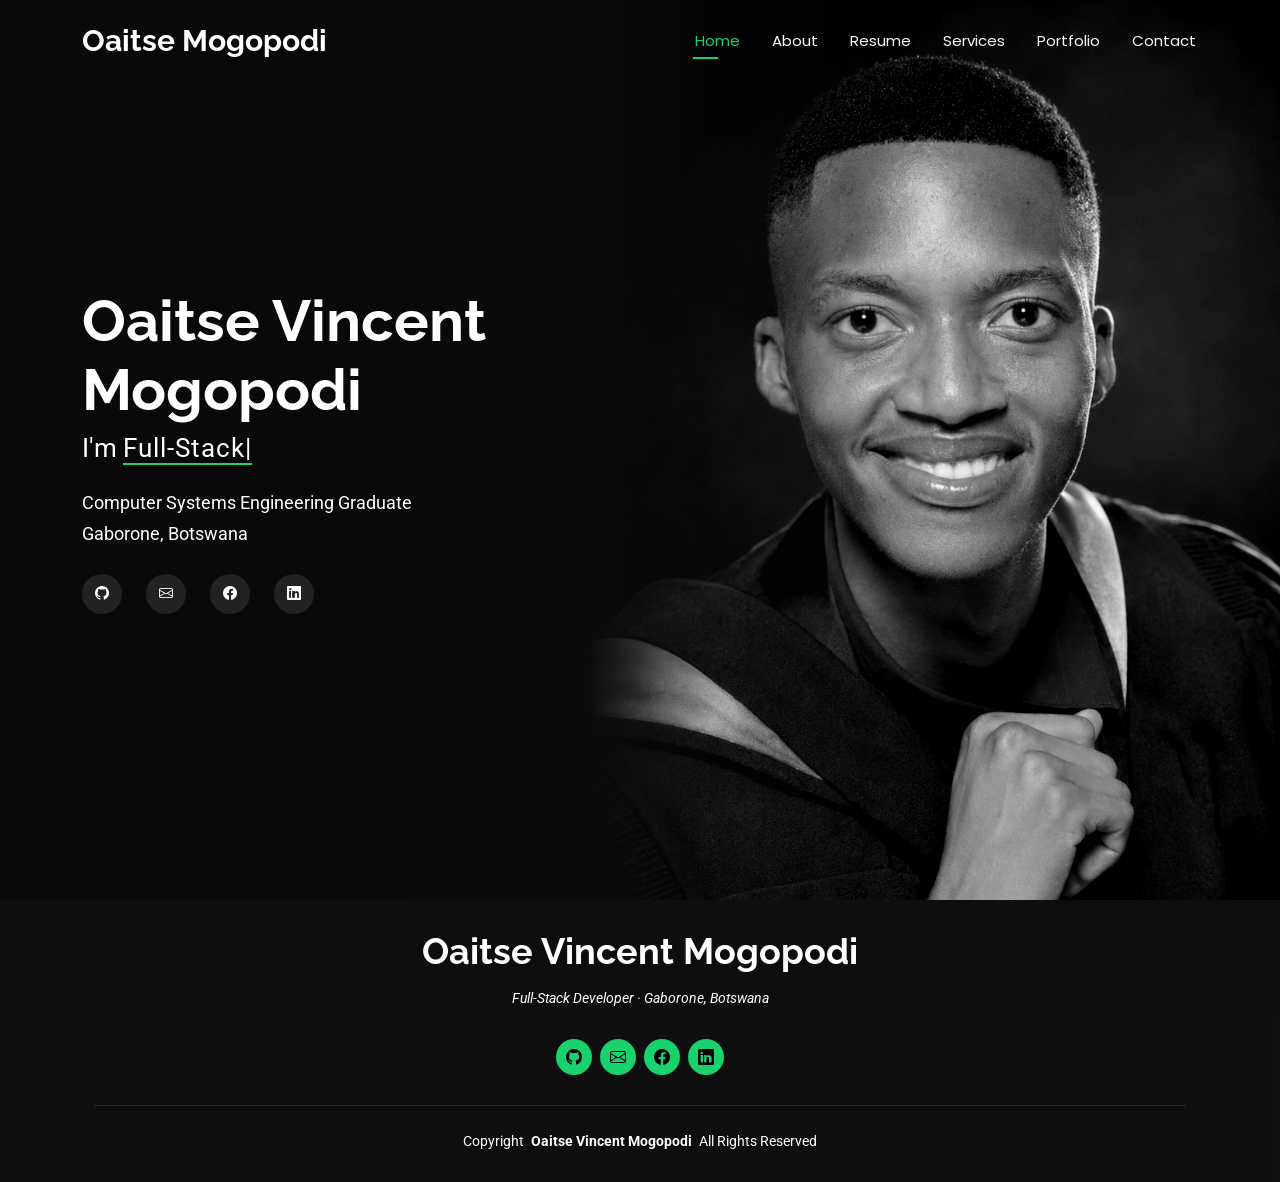
==== commit 40ef496e: "Update index.html" ====
--- a/index.html
+++ b/index.html
@@ -30,10 +30,6 @@
 
   <!-- =======================================================
   * Template Name: Personal
-  * Template URL: https://bootstrapmade.com/personal-free-resume-bootstrap-template/
-  * Updated: Mar 05 2025 with Bootstrap v5.3.3
-  * Author: BootstrapMade.com
-  * License: https://bootstrapmade.com/license/
   ======================================================== -->
   <link href="assets/css/personalisation.css" rel="stylesheet">
 </head>
@@ -97,13 +93,6 @@
         <div class="copyright">
           <span>Copyright</span> <strong class="px-1 sitename">Oaitse Vincent Mogopodi</strong> <span>All Rights Reserved</span>
         </div>
-        <div class="credits">
-          <!-- All the links in the footer should remain intact. -->
-          <!-- You can delete the links only if you've purchased the pro version. -->
-          <!-- Licensing information: https://bootstrapmade.com/license/ -->
-          <!-- Purchase the pro version with working PHP/AJAX contact form: [buy-url] -->
-          Designed by <a href="https://bootstrapmade.com/">BootstrapMade</a> | <a href="https://bootstrapmade.com/tools/">DevTools</a>
-        </div>
       </div>
     </div>
   </footer>
@@ -132,4 +121,4 @@
 
 </body>
 
-</html>+</html>
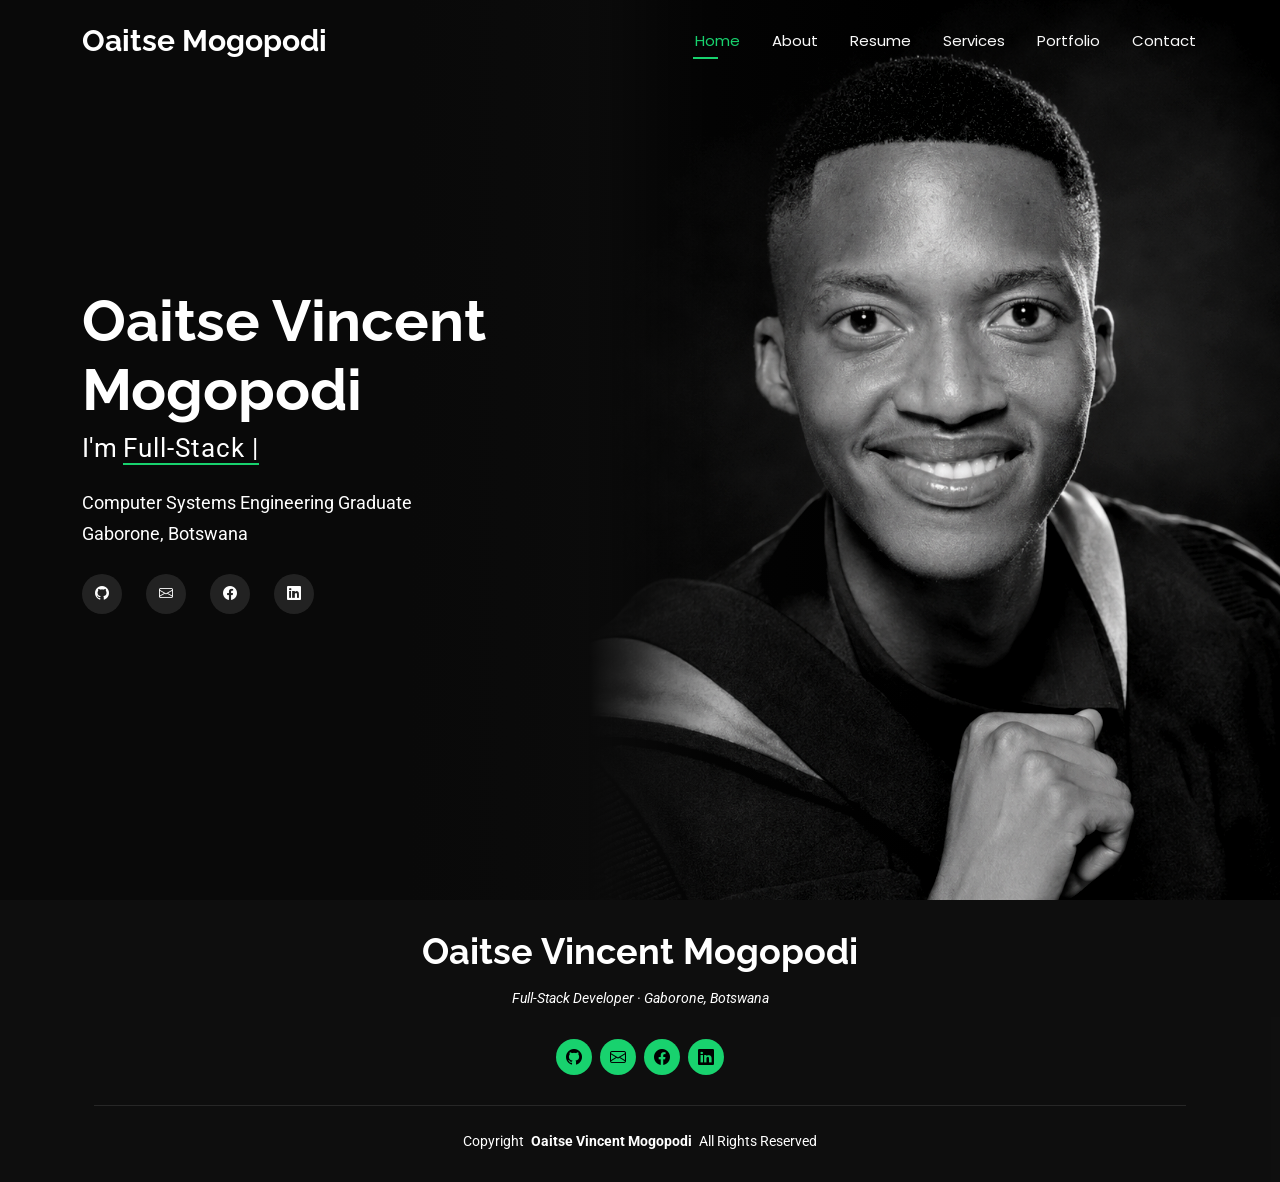
==== commit 75060aea: "Clean up index.html by removing comments Removed template comments and an unused logo image line." ====
--- a/index.html
+++ b/index.html
@@ -28,9 +28,7 @@
   <!-- Main CSS File -->
   <link href="assets/css/main.css" rel="stylesheet">
 
-  <!-- =======================================================
-  * Template Name: Personal
-  ======================================================== -->
+
   <link href="assets/css/personalisation.css" rel="stylesheet">
 </head>
 
@@ -40,7 +38,7 @@
     <div class="container-fluid container-xl position-relative d-flex align-items-center justify-content-between">
 
       <a href="index.html" class="logo d-flex align-items-center">
-        <!-- Uncomment the line below if you also wish to use an image logo -->
+
         <!-- <img src="assets/img/logo.webp" alt=""> -->
         <span class="sitename">Oaitse Mogopodi</span>
       </a>
